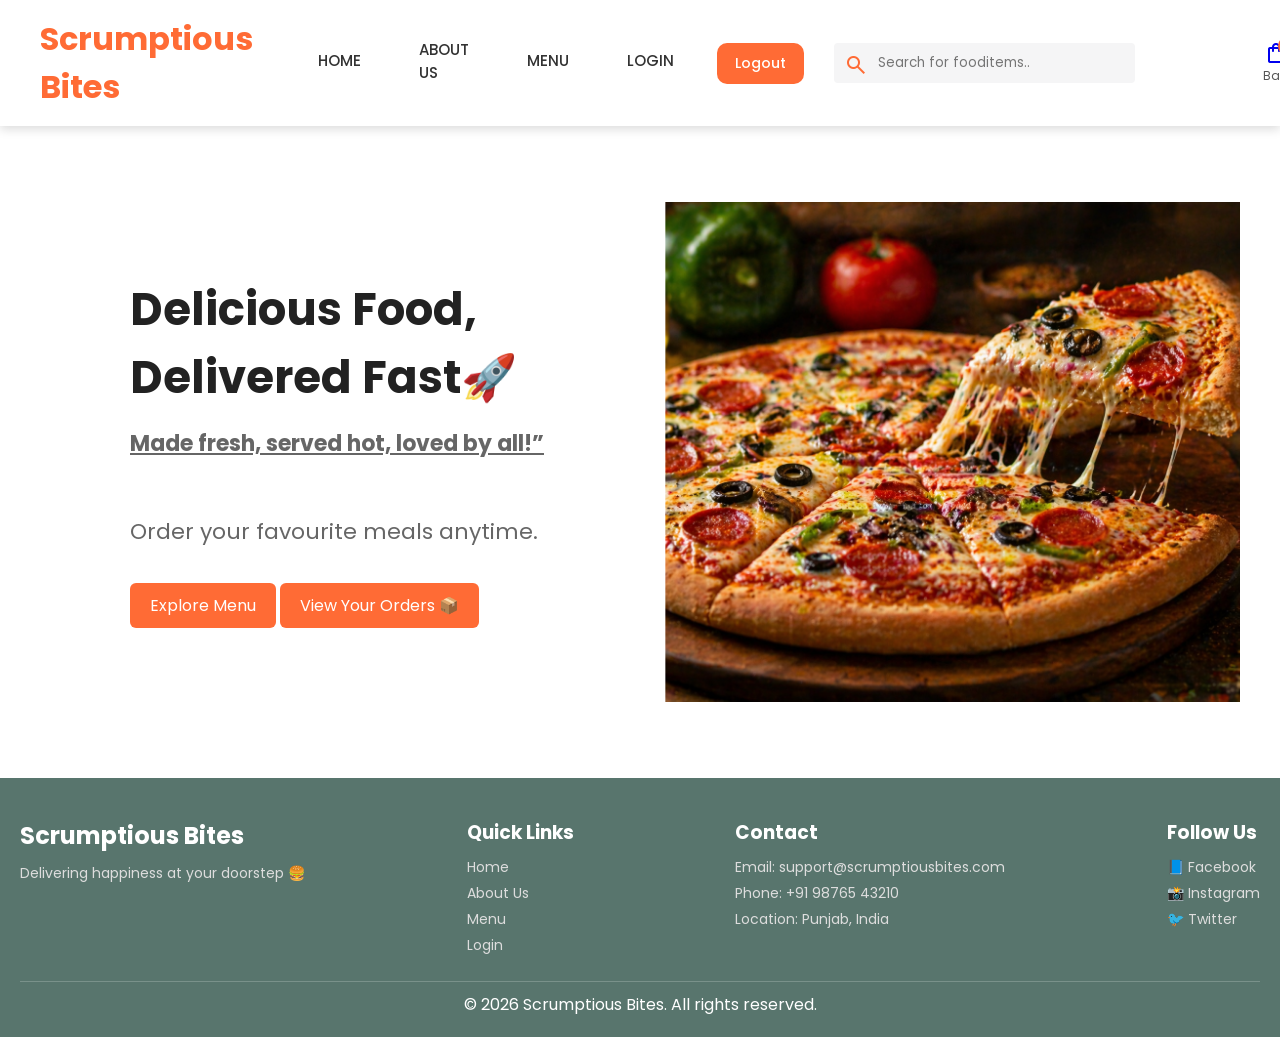
==== code/index.html @ 0836e168 "Added github pages support" ====
<!DOCTYPE html>
<html lang="en">

<head>
    <meta charset="UTF-8">
    <meta name="viewport" content="width=device-width, initial-scale=1.0">
    <title>Food Delivery Website</title>
    <link rel="stylesheet" href="main.css">
    <link href="https://fonts.googleapis.com/css2?family=Poppins&display=swap" rel="stylesheet">

    <link rel="stylesheet"
        href="https://fonts.googleapis.com/css2?family=Material+Symbols+Outlined"/>
</head>

<body>

    <!--Navbar-->
    <header>
        <h1 class="logo">Scrumptious Bites</h1>
        <nav>
            <a href="index.html">Home</a>
            <a href="about_us.html">About Us</a>
            <a href="menu.html">Menu</a>
            <a href="login.html">Login</a>
            <button class="logout-btn" onclick="logout()">
    Logout
</button>
        </nav>
    

    <div class="search_bar"><span class="material-symbols-outlined search_icon">search</span>
            <input class="search_input" placeholder="Search for fooditems..">
        </div>

        <div class="action_bar"></div>

        <a class="action_container" href="bag.html">
                <span class="material-symbols-outlined action_icon">shopping_bag</span>
                <span class="action_name">Bag</span>
                <span class="bag-item-count" id="cart-count">0</span>
            </a>
        </div>


     </header>
     <div id="loader"></div>
        <h3 id="welcome-user"></h3>     
    <!--Home page-->
    <section class="homepage" id="home">
        <div class="text">
            <h1>Delicious Food, Delivered Fast🚀</h1>
            <h2>Made fresh, served hot, loved by all!”</h2><br>
            <p>Order your favourite meals anytime.</p>
            <button onclick="location.href='menu.html'">Explore Menu</button>
             <button onclick="goToOrders()" class="order-history-btn">
  View Your Orders 📦
</button>
        </div>

        <div class="home-img">
            <!-- <img src="../image/home.jpg" alt="Food delivery illustration"> -->
             <div class="track" id="img"></div>
        </div>
    </section>

   

    <!--Footer-->

    <footer class="footer">
    <div class="footer-container">

        <!-- Brand -->
        <div class="footer-section">
            <h2>Scrumptious Bites</h2>
            <p>Delivering happiness at your doorstep 🍔</p>
        </div>

        <div class="footer-section">
            <h3>Quick Links</h3>
            <a href="main.html">Home</a>
            <a href="about_us.html">About Us</a>
            <a href="menu.html">Menu</a>
            <a href="login.html">Login</a>
        </div>

        <!-- Contact Info -->
        <div class="footer-section">
            <h3>Contact</h3>
            <p>Email: support@scrumptiousbites.com</p>
            <p>Phone: +91 98765 43210</p>
            <p>Location: Punjab, India</p>
        </div>

        <!-- Social -->
        <div class="footer-section">
            <h3>Follow Us</h3>
            <p>📘 Facebook</p>
            <p>📸 Instagram</p>
            <p>🐦 Twitter</p>
        </div>

    </div>

    <p class="footer-bottom">
        © 2026 Scrumptious Bites. All rights reserved.
    </p>
</footer>

    <script src="home.js"></script>
    <script>
let isLoggedIn = localStorage.getItem("isLoggedIn");
let user = JSON.parse(localStorage.getItem("user"));

if (isLoggedIn && user) {
    console.log("Welcome " + user.username);
}

  let cartCount = document.getElementById("cart-count");

  let cart = JSON.parse(localStorage.getItem("cart")) || [];

  cartCount.innerText = cart.length;

  function goToOrders() {
  window.location.href = "order_history.html";
}


if(user){

    document.getElementById("welcome-user").innerText =
    "Welcome, " + user.username + " 👋";
}

window.addEventListener("load", () => {

    document.getElementById("loader").style.display = "none";
});

function logout(){

    // Remove login status
    localStorage.removeItem("isLoggedIn");

    // Optional success message
    alert("Logged out successfully 👋");

    // Redirect to login page
    window.location.href = "login.html";
}

</script>
</body>

</html>
---- code/main.css ----
html{
    scroll-behavior: smooth;
}

*{
    margin: 0;
    padding: 0;
    box-sizing: border-box;
    font-family: 'Poppins', sans-serif;
}

body{
    background: #ffffff;
    
}

header{

    background:white;

    color:#ff6b35;

    padding:15px 40px;

    display:flex;

    align-items:center;

    justify-content:space-between;

    gap:30px;

    position:sticky;

    top:0;

    z-index:1000;

    box-shadow:0 3px 10px rgba(0,0,0,0.15);
}

header nav a{
    color: #333;
    margin: 0 15px;
    text-decoration: none;
    text-transform: uppercase;
    font-weight: 500;
    padding: 22px 0;
    border-bottom: 5px solid #ffffff;
}

header nav a:hover{
    border-bottom: 4px solid #ff6b35;
}

/* -------------------------------- */

.action_bar{
    margin-right: 4%;
}

.search_bar{

    height:42px;

    width:420px;

    display:flex;

    align-items:center;

    margin-left:auto;
}

.search_icon{
    box-sizing: content-box;
    height: 20px;
    padding: 10px;
    background: #f5f5f6;
    color: #ff6b35;
    font-weight: 300;
    border-radius: 4px 0 0 4px;
}

.search_input{
    background: #f5f5f6;
    color: #696e79;
    flex-grow: 1;
    height: 40px;
    border:0;
    border-radius: 0 4px 4px 0;
}

.logout-btn{

    background:#ff6b35;

    color:white;

    border:none;

    padding:10px 18px;

    border-radius:10px;

    cursor:pointer;

    font-size:14px;

    font-weight:500;

    transition:0.3s;
}

.logout-btn:hover{

    background:#e85a2a;

    transform:translateY(-2px);
}

#loader{
  position: fixed;
  width: 100%;
  height: 100vh;
  background: white url('loader.gif') center no-repeat;
  z-index: 9999;
}

nav{

    display:flex;

    align-items:center;

    gap:28px;

    margin-left:20px;
}

nav a{

    text-decoration:none;

    color:#333;

    font-size:15px;

    font-weight:500;

    text-transform:uppercase;

    transition:0.3s;
}

nav a:hover{

    color:#ff6b35;
}

.action_bar{

    display:flex;

    align-items:center;

    margin-left:20px;
}

.action_container{
    display: flex;
    flex-direction: column;
    align-items: center;
    justify-content: center;
    text-decoration: none;
    position: relative;
    cursor: pointer;
}

.action_name {
  font-size: 12px;
  color: #555;
  margin-top: 2px;
}

.bag-item-count {
  position: absolute;
  top: -5px;
  right: -8px;
  background-color: #ff6b35;
  color: white;
  font-size: 10px;
  padding: 2px 6px;
  border-radius: 50%;
  font-weight: bold;
}

.action_container:hover .action_icon {
  color: #e85a2a;
  transform: scale(1.1);
  transition: 0.2s;
}
/* ------------------------------------ */

.homepage{
    display: flex;
    justify-content: space-between;
    align-items: center;
    padding: 60px 40px;
     /* background: #cee1ed; */
    /* background-image: url(homeee.webp);
    background-size: cover;
    background-repeat: no-repeat;
    height: 90vh; */
}

.text{
    /* margin-top: 100px;
    margin-left: 700px; */
    margin: 90px;
    max-width: 50%;
    /* color: black; */
}

.text h2{
    text-decoration: underline;
    color: #666;
    font-size: 22px;
    margin: 15px 0;
}

.text h1{
    font-size: 45px;
    color: #222;
    margin-bottom: 10px;
}

.text p{
    color: #666;
    font-size: 22px;
    margin: 15px 0;
}

.text button{
    padding: 10px 20px;
    background: #ff6b35;
    color: white;
    border: none;
    border-radius: 6px;
    cursor: pointer;
    font-size: 16px;
    display: inline-block;
    transition: 0.3s
}

.text button:hover{
    background: #e85a2a;
}

/* --------------------------------------------- */
.home-img{
    /* width: 100%;
    height: 300px; */
    width: 80%;
    margin: auto;
    overflow: hidden;
}

.track{
    display: flex;
    width: 100%;
}

.track img{
    width: 100%;
    height: 500px;
    object-fit: cover;
    flex-shrink: 0;
}
/* ----------------------------------------------- */
#bdy{
        background: linear-gradient(to bottom, #ffffff, #f5f7fa);

}
.about {
    padding: 60px 20px;
    text-align: center;
    /* background: #80b5d3;  */
    display: flex;
    justify-content: center;
}

.about-card {
    background: #ffffff;
    max-width: 700px;
    padding: 30px 40px;
    border-radius: 20px;
    text-align: center;
    box-shadow: 0 10px 30px rgba(0,0,0,0.08);
}

.about-card h2{
    color: #ff6b35;
    margin-bottom: 15px;
}

.about-card p {
    color: rgb(51, 51, 51);
    font-size: 16px;
    line-height: 1.6;
}

.about-card:hover{
    transform: translate(-10px);
}

.services {
    padding: 60px 20px;
    text-align: center;
    /* background: #629fbd; */
}

.services h2{
    color: #2f5d50;
    margin-bottom: 30px;
}

.service-box {
    display: flex;
    justify-content: center;
    gap: 30px;
    flex-wrap: wrap;
}

.service {
    width: 250px;
    background: #ffffff;
    padding: 25px;
    border-radius: 18px;
    box-shadow: 0 8px 20px rgba(0,0,0,0.08);
    transition: 0.3s;
    margin-top: 20px;
}

.service:hover{
    transform: translate(-8px);
}

.service h3{
    margin: 10px 0;
    color: #ff6b35;
    /* font-size: 20px; */
}

.service p{
    font-size: 14px;
    color: #444;
}

.menu{
    padding: 60px 80px;
    background: #ffffff;
}

/* .menu h1{
    font-size: 42px;
    margin-bottom: 40px;
    color: #2f5d50;
    text-align: center;
    background: none;
    /* background-image: url("menu.jpg"); */
    /* background-repeat: no-repeat;
    background-size: cover;
    width: 100%;
    height: 100px;
    border-radius: 10px;
    display: flex;
    justify-content: center;
    align-items: center; */
/* } */ 

.menu-header{
    height: 300px;
    background-image: url("../image/our-menu.png");
    background-size: cover;
    background-position: center;
    background-repeat: no-repeat;

    display: flex;
    flex-direction: column;
    justify-content: center;
    align-items: center;
}

.category-title{
    margin: 30px 0 5px;
    font-size: 28px;
    color: #ff6b35;
    font-weight: 600;
}

.description{
    color: #666;
    margin-bottom: 25px;
    /* margin-top: 0px;
    margin-bottom: 15px; */
    font-style: italic;
    font-size: 15px;
}

.description::before{
    content: "✨ "
}

.food-container{
    display: grid;
    grid-template-columns: repeat(auto-fit, minmax(250px, 1fr));
    gap: 25px;
}

 .food-item{
    background-color: white;
    border-radius: 16px;
    padding: 15px;
    box-shadow: 0 5px 15px rgba(0,0,0,0.08);
    text-align: center;
    transition: all 0.3s ease;
    cursor: pointer;
}

.food-item:hover{
    transform: translateY(-6px);
    box-shadow: 0 10px 25px rgba(0,0,0,0.12);
}

.food-item img{
    width: 100%;
    height: 170px;
    object-fit: cover;
    border-radius: 12px;
}

.food-item h3{
    margin: 10px 0;
}


.food-item span{
    display: block;
    margin: 8px 0;
    font-weight: 600;
    color: #2f5d50;
} 

.food-item button{
    background: #ff6b35; /* orange theme */
    color: white;
    border: none;
    padding: 8px 18px;
    border-radius: 20px;
    cursor: pointer;
    transition: 0.3s;
}

.food-item button:hover{
    background: #e85a2a;
}

.features{
    /* background: rgb(78, 159, 187); */
    /* color: black; */
    padding: 60px 20pxpx;
    text-align: center;
    background: transparent;
    margin-bottom: 60px;
}

.features h2{
    /* font-size: 30px; */
    margin-bottom: 25px;
    color: #2f5d50;
}

.feature-box{
    display: flex;
    justify-content: center;
    gap: 40px;
    flex-wrap: wrap;
    margin-top: 20px;
}

.feature-box div{
    background: #ffffff;
    padding: 12px 25px;
    border-radius: 25px;
    font-size: 15px;
    box-shadow: 0 5px 15px rgba(0,0,0,0.08);
    /* transition: 0.3s;
    cursor: default; */
}

/* Hover effect */
.feature-box div:hover {
    transform: translateY(-8px);
}

.contact {
    padding: 60px 20px;
    text-align: center;
    background: #ffffff;
    /* background: #6eafcf; */
}

.contact h2{
    color: #ff6b35;
}


.footer{
    background: #58756d;
    color: white;
    padding: 40px 20px 20px;
}

.footer-container{
    display: flex;
    justify-content: space-between;
    flex-wrap: wrap;
    gap: 30px;
}

.footer-section h2,
.footer-section h3{
    margin-bottom: 10px;
}

.footer-section p,
.footer-section a{
    font-size: 14px;
    color: #ddd;
    text-decoration: none;
    display: block;
    margin: 5px 0;
}

.footer-section a:hover{
    color: #ff6b35;
}

.footer-bottom{
    text-align: center;
    margin-top: 20px;
    border-top: 1px solid rgba(255,255,255,0.2);
    padding-top: 10px;
}

button{
    transition: background 0.3s, transform 0.2s;
}

button:hover{
    transform: scale(1.05);
}

.logo{
    color: #ff6b35;
}


@media(max-width: 768px){
    .menu{
        padding: 20px;
    }

    .category-title{
        font-size: 28px;
    }

    .homepage{
        flex-direction: column;
        text-align: center;
    }

    .text{
        max-width: 100%;
    }

    .home-img img{
        width:300px;
        margin-top: 20px;
    }

    .feature-box{
        flex-direction: column;
    }
}

.order-history-btn {
  margin-top: 20px;
  padding: 10px 20px;
  background: #ff6b35;
  color: white;
  border: none;
  border-radius: 8px;
  cursor: pointer;
}

.order-history-btn:hover {
  background: #e85a2a;
}
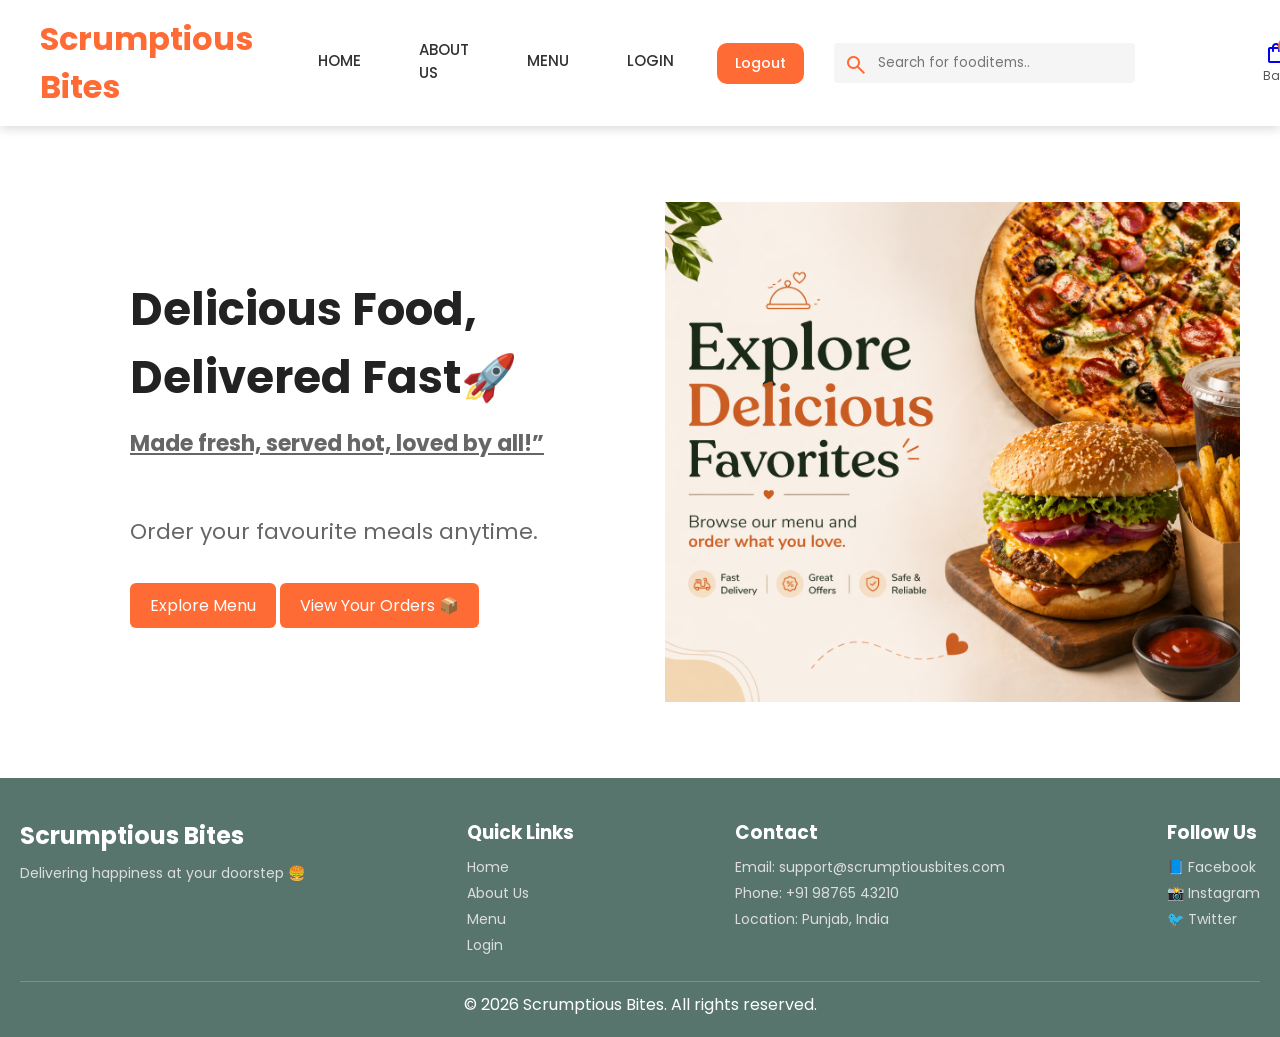
==== commit 31b2a6e4: "changes made" ====
--- a/code/index.html
+++ b/code/index.html
@@ -78,7 +78,7 @@
 
         <div class="footer-section">
             <h3>Quick Links</h3>
-            <a href="main.html">Home</a>
+            <a href="index.html">Home</a>
             <a href="about_us.html">About Us</a>
             <a href="menu.html">Menu</a>
             <a href="login.html">Login</a>
